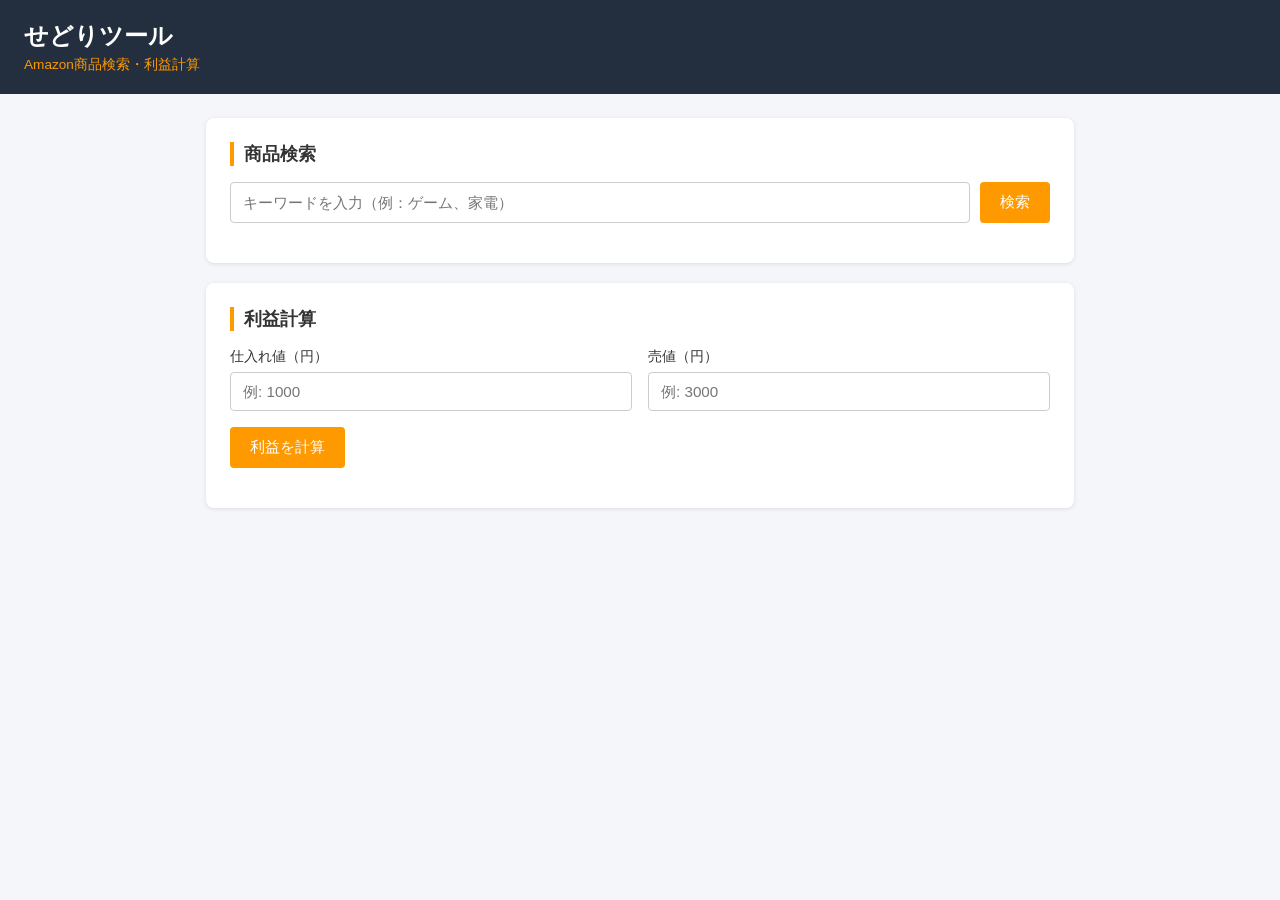
==== templates/index.html @ bd6bef02 "Add sedori tool: Flask web app for Amazon product search and profit calculation - app.py: Flask serv" ====
<!DOCTYPE html>
<html lang="ja">
<head>
  <meta charset="UTF-8">
  <meta name="viewport" content="width=device-width, initial-scale=1.0">
  <title>せどりツール</title>
  <link rel="stylesheet" href="/static/style.css">
</head>
<body>
  <header>
    <h1>せどりツール</h1>
    <p>Amazon商品検索・利益計算</p>
  </header>

  <main>
    <!-- 商品検索 -->
    <section class="card">
      <h2>商品検索</h2>
      <div class="search-row">
        <input type="text" id="keyword" placeholder="キーワードを入力（例：ゲーム、家電）" />
        <button onclick="searchProducts()">検索</button>
      </div>
      <div id="demo-notice" class="notice hidden">
        ⚠️ APIキー未設定のためデモデータを表示しています
      </div>
      <div id="search-results"></div>
    </section>

    <!-- 利益計算 -->
    <section class="card">
      <h2>利益計算</h2>
      <div class="profit-grid">
        <label>
          仕入れ値（円）
          <input type="number" id="buy-price" placeholder="例: 1000" min="1" />
        </label>
        <label>
          売値（円）
          <input type="number" id="sell-price" placeholder="例: 3000" min="1" />
        </label>
      </div>
      <button onclick="calcProfit()">利益を計算</button>
      <div id="profit-result"></div>
    </section>
  </main>

  <script>
    async function searchProducts() {
      const keyword = document.getElementById("keyword").value.trim();
      if (!keyword) { alert("キーワードを入力してください"); return; }

      const container = document.getElementById("search-results");
      container.innerHTML = '<p class="loading">検索中...</p>';
      document.getElementById("demo-notice").classList.add("hidden");

      try {
        const res = await fetch(`/search?keyword=${encodeURIComponent(keyword)}`);
        const data = await res.json();

        if (data.error) { container.innerHTML = `<p class="error">${data.error}</p>`; return; }
        if (data.demo) document.getElementById("demo-notice").classList.remove("hidden");

        if (!data.items || data.items.length === 0) {
          container.innerHTML = '<p class="empty">商品が見つかりませんでした</p>';
          return;
        }

        container.innerHTML = data.items.map(item => `
          <div class="item-card">
            ${item.image_url
              ? `<img src="${item.image_url}" alt="${item.title}" />`
              : '<div class="no-image">画像なし</div>'}
            <div class="item-info">
              <p class="item-title">
                <a href="${item.detail_url}" target="_blank" rel="noopener">${item.title}</a>
              </p>
              <p class="item-price">
                ${item.price > 0 ? `¥${item.price.toLocaleString()}` : '価格情報なし'}
              </p>
              ${item.price > 0 ? `
                <button class="set-sell-btn"
                  onclick="setSellPrice(${item.price})">
                  この価格で利益計算
                </button>` : ''}
            </div>
          </div>
        `).join("");
      } catch (e) {
        container.innerHTML = `<p class="error">通信エラー: ${e.message}</p>`;
      }
    }

    function setSellPrice(price) {
      document.getElementById("sell-price").value = price;
      document.querySelector(".card:last-of-type").scrollIntoView({ behavior: "smooth" });
    }

    async function calcProfit() {
      const buy = document.getElementById("buy-price").value;
      const sell = document.getElementById("sell-price").value;
      const container = document.getElementById("profit-result");

      if (!buy || !sell) { alert("仕入れ値と売値を入力してください"); return; }

      try {
        const res = await fetch(`/profit?buy=${buy}&sell=${sell}`);
        const d = await res.json();

        if (d.error) { container.innerHTML = `<p class="error">${d.error}</p>`; return; }

        const profitClass = d.profit >= 0 ? "profit-positive" : "profit-negative";
        container.innerHTML = `
          <table class="profit-table">
            <tr><td>売値</td><td>¥${d.sell_price.toLocaleString()}</td></tr>
            <tr><td>仕入れ値</td><td>¥${d.buy_price.toLocaleString()}</td></tr>
            <tr class="fee-row"><td>紹介料（10%）</td><td>-¥${d.referral_fee.toLocaleString()}</td></tr>
            <tr class="fee-row"><td>Amazon手数料（8%）</td><td>-¥${d.commission.toLocaleString()}</td></tr>
            <tr class="fee-row"><td>FBA発送手数料</td><td>-¥${d.fba_fixed.toLocaleString()}</td></tr>
            <tr class="fee-row"><td>合計手数料</td><td>-¥${d.total_fees.toLocaleString()}</td></tr>
            <tr class="result-row ${profitClass}">
              <td><strong>利益</strong></td>
              <td><strong>${d.profit >= 0 ? '+' : ''}¥${d.profit.toLocaleString()}</strong></td>
            </tr>
            <tr class="result-row ${profitClass}">
              <td><strong>ROI</strong></td>
              <td><strong>${d.roi}%</strong></td>
            </tr>
          </table>
        `;
      } catch (e) {
        container.innerHTML = `<p class="error">通信エラー: ${e.message}</p>`;
      }
    }

    document.getElementById("keyword").addEventListener("keydown", e => {
      if (e.key === "Enter") searchProducts();
    });
  </script>
</body>
</html>
---- static/style.css ----
*, *::before, *::after { box-sizing: border-box; margin: 0; padding: 0; }

body {
  font-family: "Hiragino Kaku Gothic ProN", "Meiryo", sans-serif;
  background: #f4f6f9;
  color: #333;
  min-height: 100vh;
}

header {
  background: #232f3e;
  color: #fff;
  padding: 20px 24px;
}
header h1 { font-size: 1.5rem; }
header p { font-size: 0.85rem; color: #ff9900; margin-top: 4px; }

main {
  max-width: 900px;
  margin: 24px auto;
  padding: 0 16px;
  display: flex;
  flex-direction: column;
  gap: 20px;
}

.card {
  background: #fff;
  border-radius: 8px;
  padding: 24px;
  box-shadow: 0 1px 4px rgba(0,0,0,0.1);
}
.card h2 { font-size: 1.1rem; margin-bottom: 16px; border-left: 4px solid #ff9900; padding-left: 10px; }

.search-row {
  display: flex;
  gap: 10px;
}
input[type="text"], input[type="number"] {
  border: 1px solid #ccc;
  border-radius: 4px;
  padding: 10px 12px;
  font-size: 0.95rem;
  outline: none;
  transition: border-color 0.2s;
}
input[type="text"] { flex: 1; }
input[type="text"]:focus, input[type="number"]:focus { border-color: #ff9900; }

button {
  background: #ff9900;
  color: #fff;
  border: none;
  border-radius: 4px;
  padding: 10px 20px;
  font-size: 0.95rem;
  cursor: pointer;
  white-space: nowrap;
  transition: background 0.2s;
}
button:hover { background: #e68a00; }

.notice {
  background: #fff8e1;
  border: 1px solid #ffcc02;
  border-radius: 4px;
  padding: 8px 12px;
  margin-top: 10px;
  font-size: 0.85rem;
}
.hidden { display: none; }

.loading, .empty { color: #888; padding: 16px 0; text-align: center; }
.error { color: #c0392b; padding: 10px 0; }

/* Search results */
#search-results { margin-top: 16px; display: flex; flex-direction: column; gap: 12px; }

.item-card {
  display: flex;
  gap: 16px;
  border: 1px solid #eee;
  border-radius: 6px;
  padding: 12px;
  align-items: flex-start;
}
.item-card img { width: 80px; height: 80px; object-fit: contain; flex-shrink: 0; }
.no-image {
  width: 80px;
  height: 80px;
  background: #f0f0f0;
  display: flex;
  align-items: center;
  justify-content: center;
  font-size: 0.75rem;
  color: #999;
  border-radius: 4px;
  flex-shrink: 0;
}
.item-info { flex: 1; }
.item-title { font-size: 0.9rem; line-height: 1.4; margin-bottom: 6px; }
.item-title a { color: #0066c0; text-decoration: none; }
.item-title a:hover { text-decoration: underline; color: #c45500; }
.item-price { font-size: 1rem; font-weight: bold; color: #c45500; margin-bottom: 8px; }
.set-sell-btn {
  background: #fff;
  color: #0066c0;
  border: 1px solid #0066c0;
  padding: 5px 12px;
  font-size: 0.8rem;
}
.set-sell-btn:hover { background: #0066c0; color: #fff; }

/* Profit calculator */
.profit-grid {
  display: grid;
  grid-template-columns: 1fr 1fr;
  gap: 16px;
  margin-bottom: 16px;
}
.profit-grid label { display: flex; flex-direction: column; gap: 6px; font-size: 0.9rem; }
.profit-grid input { width: 100%; }

#profit-result { margin-top: 16px; }

.profit-table { width: 100%; border-collapse: collapse; font-size: 0.9rem; }
.profit-table td { padding: 8px 12px; border-bottom: 1px solid #f0f0f0; }
.profit-table td:last-child { text-align: right; }
.fee-row td { color: #c0392b; }
.result-row td { font-size: 1rem; padding-top: 12px; }
.profit-positive td { color: #27ae60; }
.profit-negative td { color: #c0392b; }

@media (max-width: 600px) {
  .search-row { flex-direction: column; }
  .profit-grid { grid-template-columns: 1fr; }
  .item-card { flex-direction: column; }
  .item-card img, .no-image { width: 100%; height: 120px; }
}
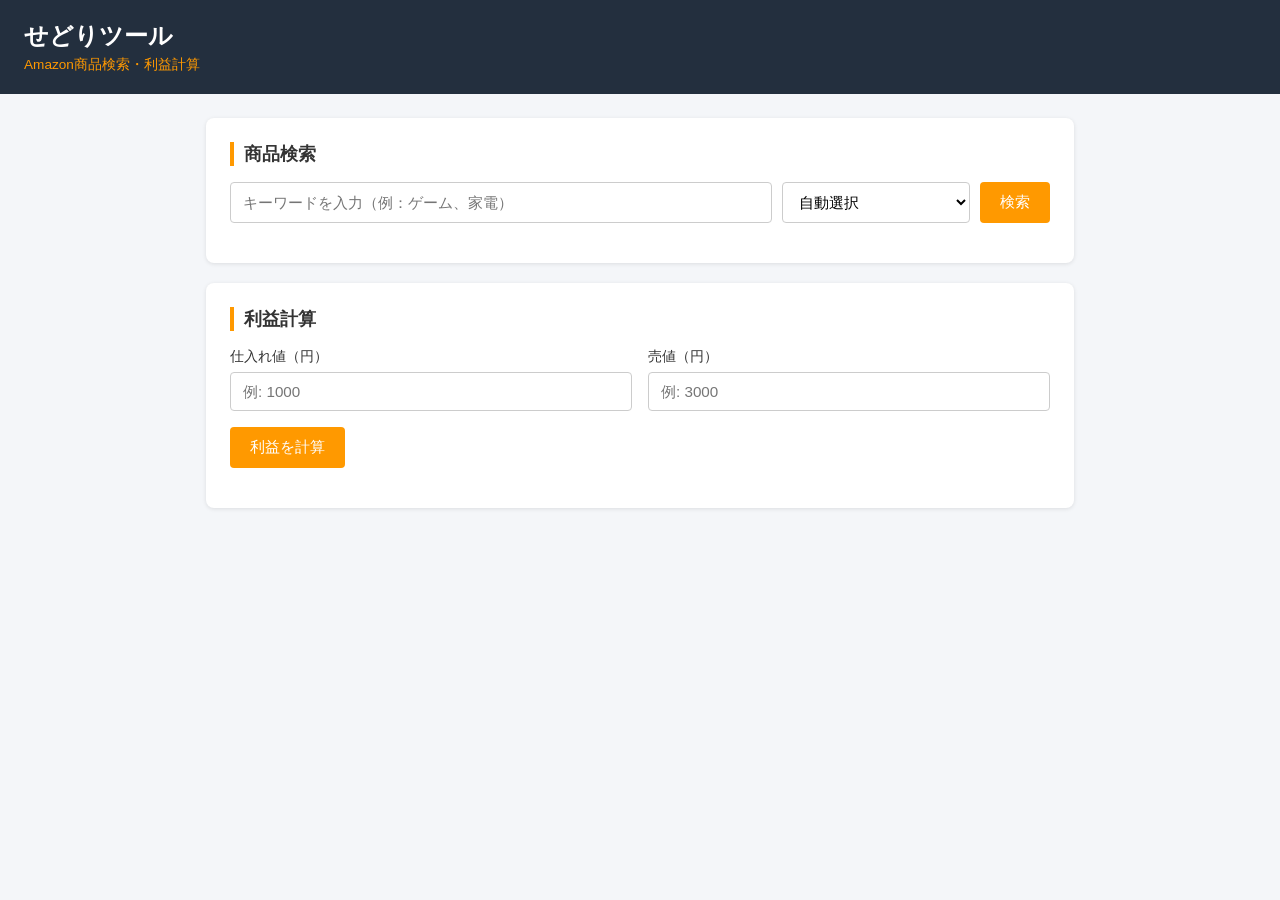
==== commit c3d6d7c8: "Add Yahoo! Japan Shopping API support - app.py: Add search_yahoo() using Yahoo Shopping API v3, upda" ====
--- a/templates/index.html
+++ b/templates/index.html
@@ -18,11 +18,17 @@
       <h2>商品検索</h2>
       <div class="search-row">
         <input type="text" id="keyword" placeholder="キーワードを入力（例：ゲーム、家電）" />
+        <select id="source">
+          <option value="auto">自動選択</option>
+          <option value="yahoo">Yahoo! ショッピング</option>
+          <option value="amazon">Amazon</option>
+        </select>
         <button onclick="searchProducts()">検索</button>
       </div>
       <div id="demo-notice" class="notice hidden">
         ⚠️ APIキー未設定のためデモデータを表示しています
       </div>
+      <div id="source-badge"></div>
       <div id="search-results"></div>
     </section>
 
@@ -47,18 +53,26 @@
   <script>
     async function searchProducts() {
       const keyword = document.getElementById("keyword").value.trim();
+      const source = document.getElementById("source").value;
       if (!keyword) { alert("キーワードを入力してください"); return; }
 
       const container = document.getElementById("search-results");
       container.innerHTML = '<p class="loading">検索中...</p>';
       document.getElementById("demo-notice").classList.add("hidden");
+      document.getElementById("source-badge").innerHTML = "";
 
       try {
-        const res = await fetch(`/search?keyword=${encodeURIComponent(keyword)}`);
+        const res = await fetch(`/search?keyword=${encodeURIComponent(keyword)}&source=${source}`);
         const data = await res.json();
 
         if (data.error) { container.innerHTML = `<p class="error">${data.error}</p>`; return; }
         if (data.demo) document.getElementById("demo-notice").classList.remove("hidden");
+
+        const sourceLabels = { yahoo: "Yahoo! ショッピング", amazon: "Amazon", demo: "デモ" };
+        if (data.source && data.source !== "demo") {
+          document.getElementById("source-badge").innerHTML =
+            `<span class="source-badge badge-${data.source}">${sourceLabels[data.source] || data.source}</span>`;
+        }
 
         if (!data.items || data.items.length === 0) {
           container.innerHTML = '<p class="empty">商品が見つかりませんでした</p>';
--- a/static/style.css
+++ b/static/style.css
@@ -36,6 +36,15 @@
   display: flex;
   gap: 10px;
 }
+select {
+  border: 1px solid #ccc;
+  border-radius: 4px;
+  padding: 10px 12px;
+  font-size: 0.95rem;
+  background: #fff;
+  cursor: pointer;
+}
+
 input[type="text"], input[type="number"] {
   border: 1px solid #ccc;
   border-radius: 4px;
@@ -59,6 +68,17 @@
   transition: background 0.2s;
 }
 button:hover { background: #e68a00; }
+
+.source-badge {
+  display: inline-block;
+  padding: 4px 10px;
+  border-radius: 12px;
+  font-size: 0.8rem;
+  font-weight: bold;
+  margin-top: 10px;
+}
+.badge-yahoo { background: #ff0033; color: #fff; }
+.badge-amazon { background: #ff9900; color: #fff; }
 
 .notice {
   background: #fff8e1;
